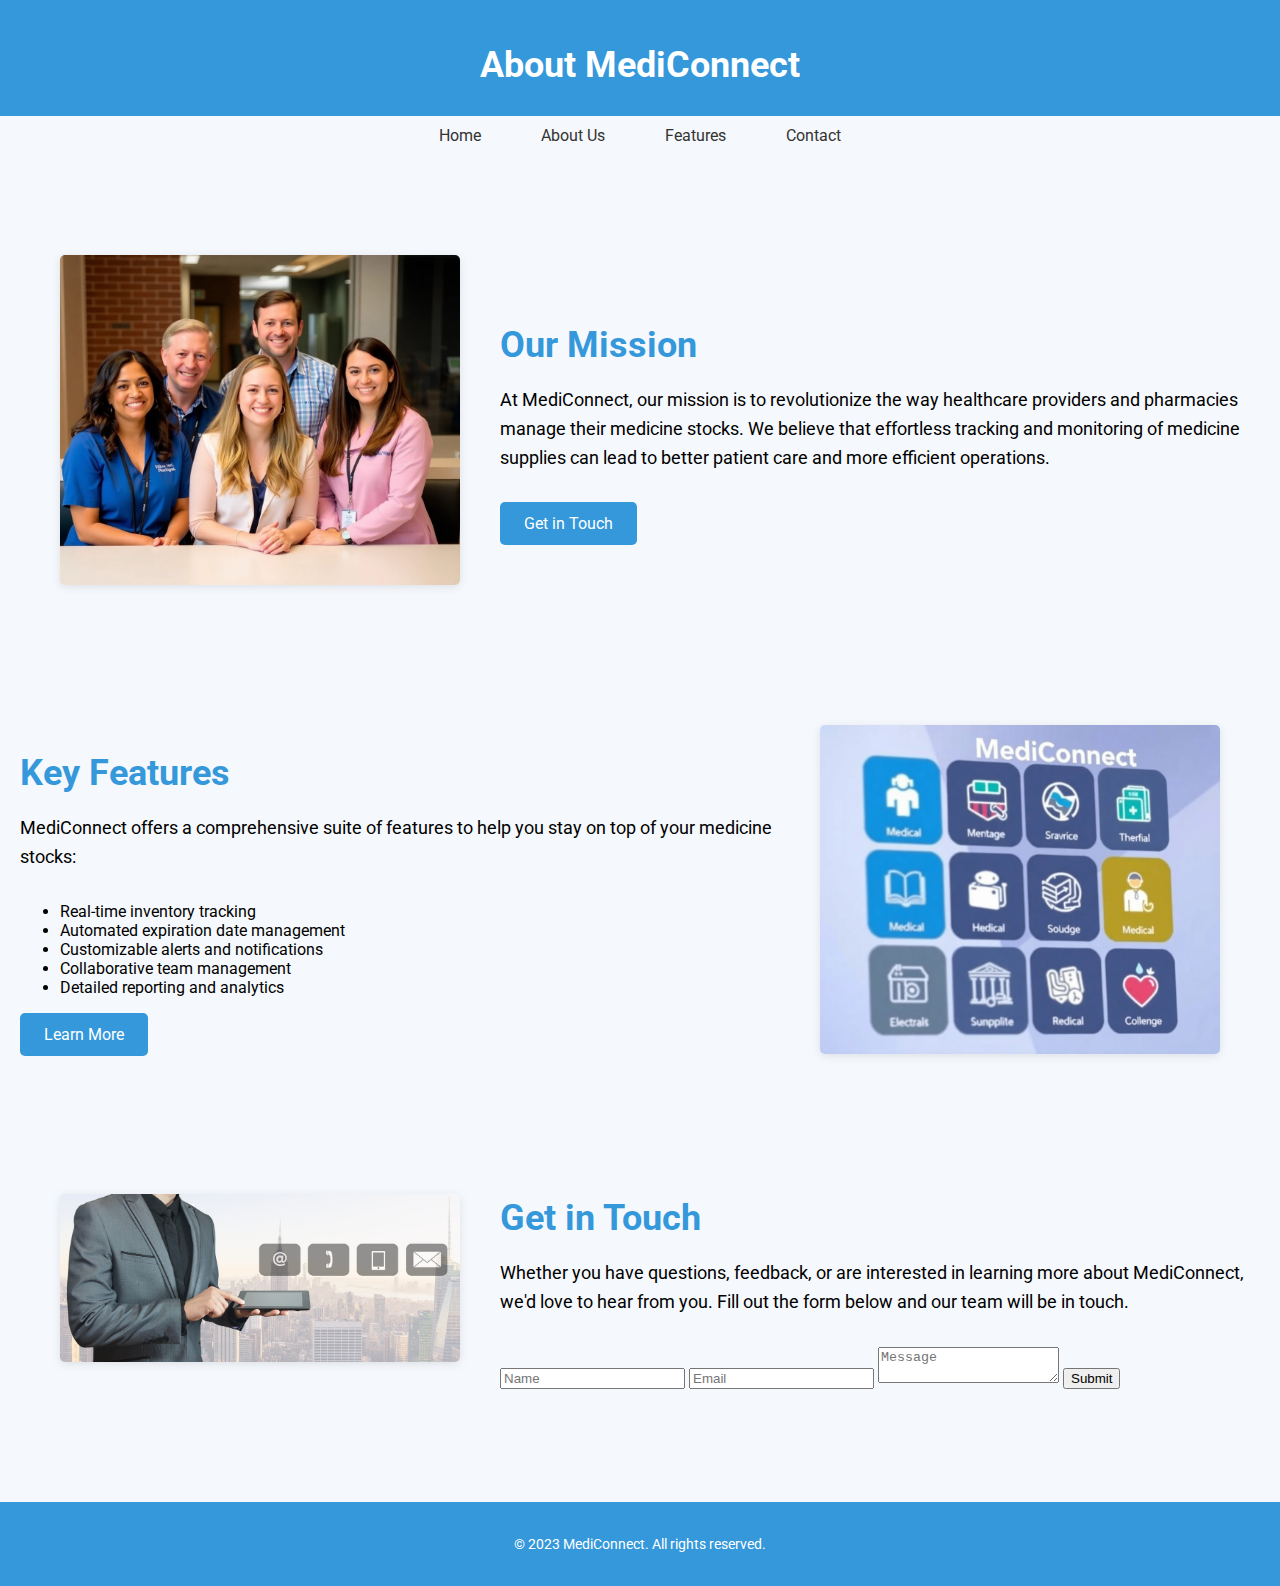
==== AboutUs.html @ a9fc573b "Fixed styles" ====
<!DOCTYPE html>
<html lang="en">
<head>
    <title>About MediConnect</title>
    <meta charset="UTF-8">
    <meta name="viewport" content="width=device-width, initial-scale=1.0">
    <link rel="stylesheet" href="https://cdnjs.cloudflare.com/ajax/libs/font-awesome/6.4.0/css/all.min.css">
    <link rel="preconnect" href="https://fonts.googleapis.com">
    <link rel="preconnect" href="https://fonts.gstatic.com" crossorigin>
    <link href="https://fonts.googleapis.com/css2?family=Roboto:wght@400;700&display=swap" rel="stylesheet">
    <link rel="stylesheet" href="css/AboutUs.css">
</head>
<body>
    <header>
      <h1>About MediConnect</h1>
    </header>
    
    <nav>
      <a href="https://mediconnect.com/">Home</a>
      <a href="#about-us">About Us</a>
      <a href="#features">Features</a>
      <a href="#contact">Contact</a>
    </nav>
    
    <main>
      <section id="about-us" class="about-section">
        <img src="static/MediConnect_Team.webp" alt="MediConnect Team">
        <div class="about-section-content">
          <h2>Our Mission</h2>
          <p>At MediConnect, our mission is to revolutionize the way healthcare providers and pharmacies manage their medicine stocks. We believe that effortless tracking and monitoring of medicine supplies can lead to better patient care and more efficient operations.</p>
          <a href="#contact">Get in Touch</a>
        </div>
      </section>
    
      <section id="features" class="about-section">
        <div class="about-section-content">
          <h2>Key Features</h2>
          <p>MediConnect offers a comprehensive suite of features to help you stay on top of your medicine stocks:  </p>
          <ul>
            <li>Real-time inventory tracking</li>
            <li>Automated expiration date management</li>
            <li>Customizable alerts and notifications</li>
            <li>Collaborative team management</li>
            <li>Detailed reporting and analytics</li>
          </ul>
          <a href="#contact">Learn More</a>
        </div>
        <img src="static/MediConnect_Features.webp" alt="MediConnect Features">
      </section>
    
      <section id="contact" class="about-section">
        <img src="static/MediConnect_Contact.png" alt="MediConnect Contact">
        <div class="about-section-content">
          <h2>Get in Touch</h2>
          <p>Whether you have questions, feedback, or are interested in learning more about MediConnect, we'd love to hear from you. Fill out the form below and our team will be in touch.</p>
          <form>
            <input type="text" placeholder="Name" required>
            <input type="email" placeholder="Email" required>
            <textarea placeholder="Message" required></textarea>
            <button type="submit">Submit</button>
          </form>
        </div>
      </section>
    </main>
    
    <footer>
      <p>&copy; 2023 MediConnect. All rights reserved.</p>
    </footer>
</body>
</html>
---- css/AboutUs.css ----
body {
    font-family: 'Roboto', sans-serif;
    margin: 0;
    padding: 0px;
    background-color: #f5f8fc;
  }
  
  header {
    background-color: #3498db;
    color: white;
    padding: 20px;
    text-align: center;
  }
  
  header h1 {
    font-size: 36px;
    margin-bottom: 10px;
  }
  
  nav {
    display: flex;
    justify-content: center;
    margin-bottom: 20px;
  }
  
  nav a {
    color: #333;
    text-decoration: none;
    padding: 10px 20px;
    margin: 0 10px;
    transition: background-color 0.3s, color 0.3s;
  }
  
  nav a:hover {
    background-color: #3498db;
    color: white;
  }
  
  main {
    padding: 40px 20px;
  }
  
  .about-section {
    display: flex;
    align-items: center;
    margin-bottom: 60px;
  }
  
  .about-section img {
    max-width: 400px;
    margin: 40px;
    border-radius: 5px;
    box-shadow: 0 2px 10px rgba(0, 0, 0, 0.1);
  }
  
  .about-section-content h2 {
    font-size: 36px;
    margin-bottom: 20px;
    color: #3498db;
  }
  
  .about-section-content p {
    font-size: 18px;
    line-height: 1.6;
    margin-bottom: 30px;
  }
  
  .about-section-content a {
    display: inline-block;
    background-color: #3498db;
    color: white;
    padding: 12px 24px;
    text-decoration: none;
    border-radius: 5px;
    font-size: 16px;
    transition: background-color 0.3s;
  }
  
  .about-section-content a:hover {
    background-color: #2980b9;
  }
  
  footer {
    background-color: #3498db;
    color: white;
    text-align: center;
    padding: 20px;
  }
  
  footer p {
    font-size: 14px;
  }
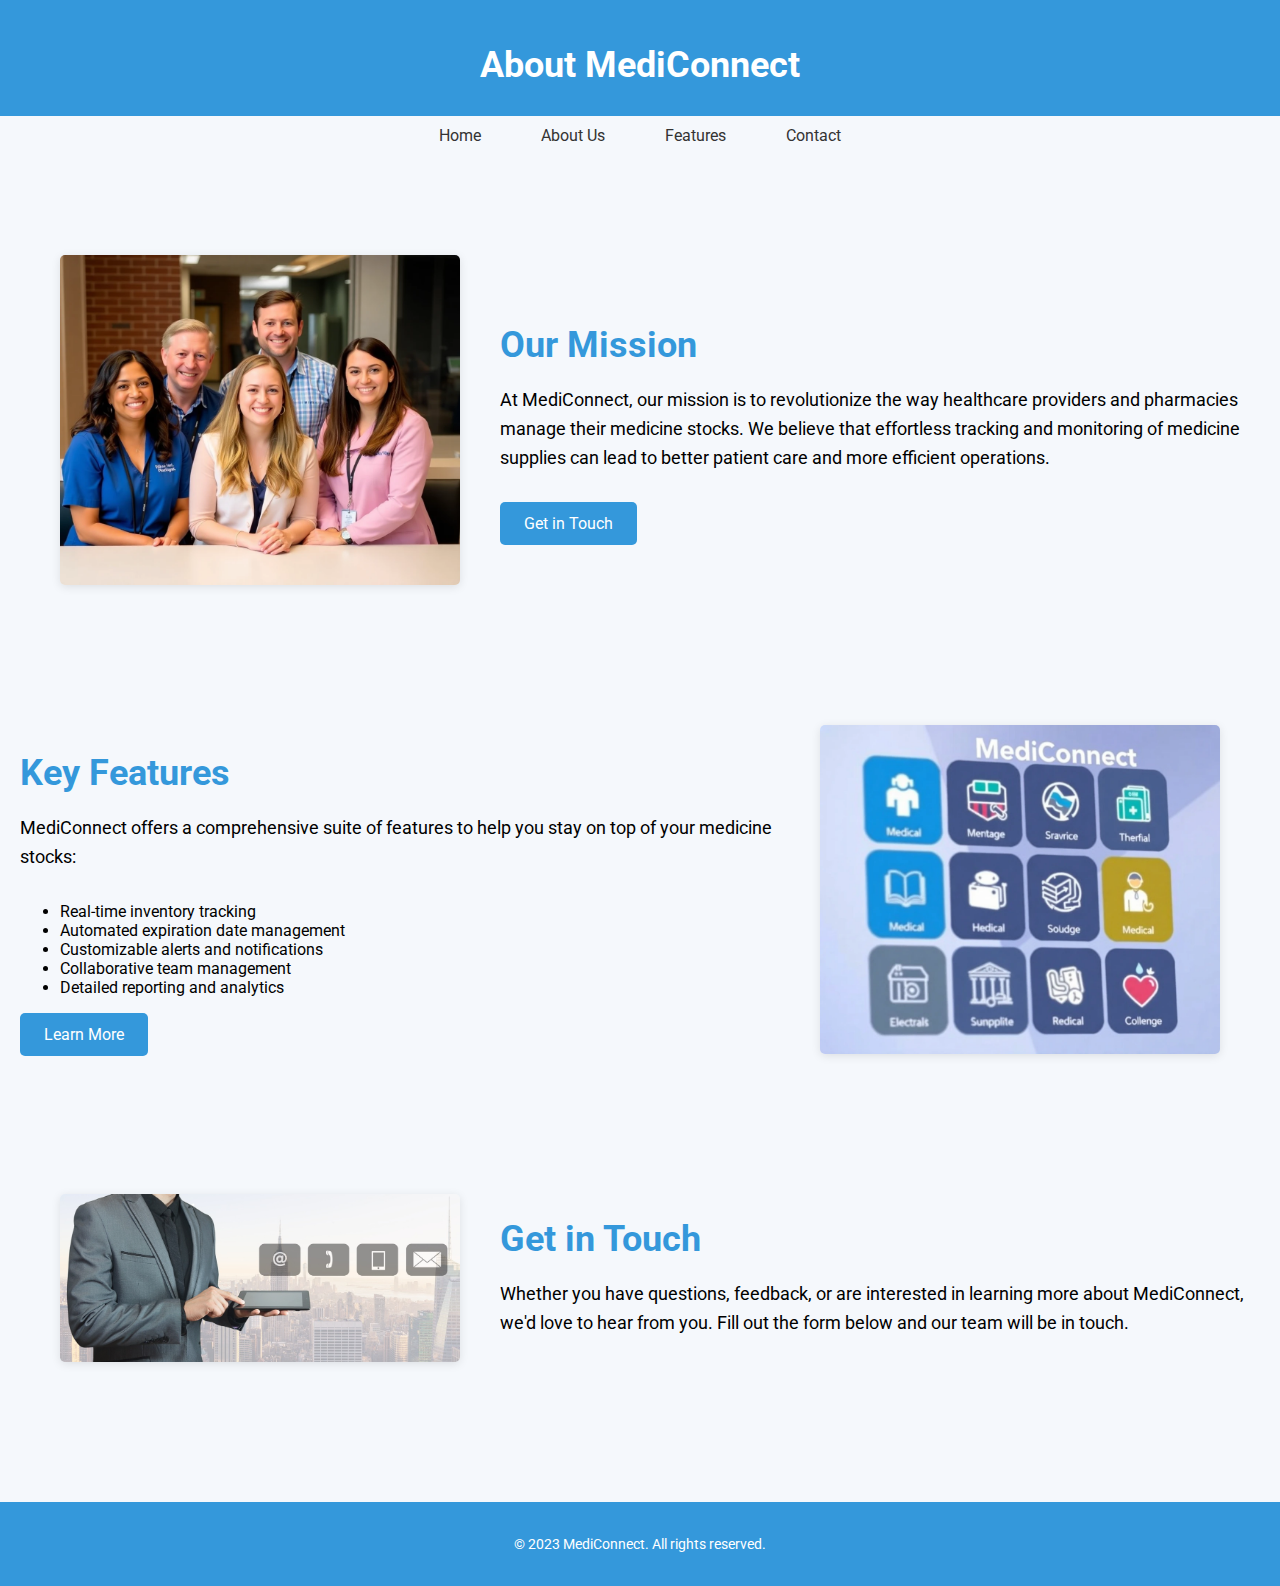
==== commit 1eff1b55: "Stabilized" ====
--- a/AboutUs.html
+++ b/AboutUs.html
@@ -16,8 +16,8 @@
     </header>
     
     <nav>
-      <a href="https://mediconnect.com/">Home</a>
-      <a href="#about-us">About Us</a>
+      <a href="Landing_Page.html">Home</a>
+      <a href="AboutUs.html">About Us</a>
       <a href="#features">Features</a>
       <a href="#contact">Contact</a>
     </nav>
@@ -53,12 +53,7 @@
         <div class="about-section-content">
           <h2>Get in Touch</h2>
           <p>Whether you have questions, feedback, or are interested in learning more about MediConnect, we'd love to hear from you. Fill out the form below and our team will be in touch.</p>
-          <form>
-            <input type="text" placeholder="Name" required>
-            <input type="email" placeholder="Email" required>
-            <textarea placeholder="Message" required></textarea>
-            <button type="submit">Submit</button>
-          </form>
+          
         </div>
       </section>
     </main>
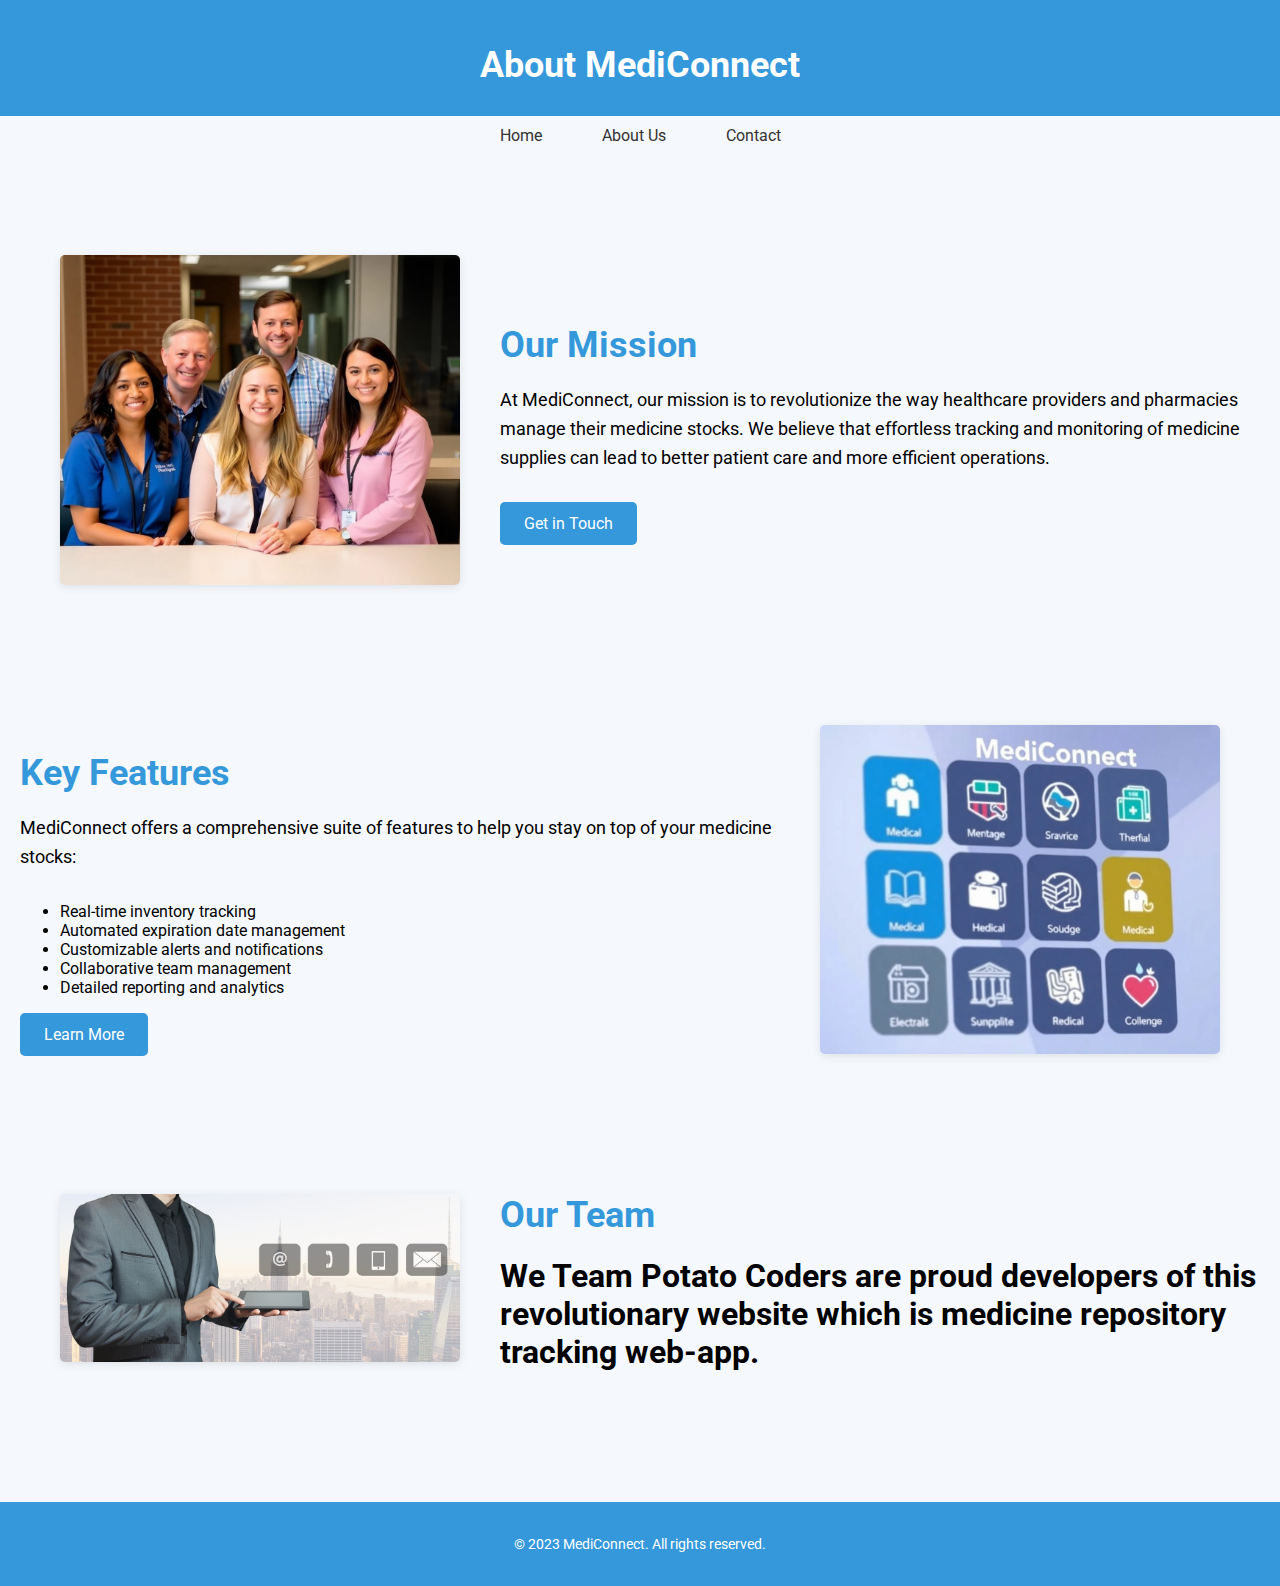
==== commit 68a91239: "refined landing page" ====
--- a/AboutUs.html
+++ b/AboutUs.html
@@ -18,7 +18,7 @@
     <nav>
       <a href="Landing_Page.html">Home</a>
       <a href="AboutUs.html">About Us</a>
-      <a href="#features">Features</a>
+      <!-- <a href="#features">Features</a> -->
       <a href="#contact">Contact</a>
     </nav>
     
@@ -51,8 +51,9 @@
       <section id="contact" class="about-section">
         <img src="static/MediConnect_Contact.png" alt="MediConnect Contact">
         <div class="about-section-content">
-          <h2>Get in Touch</h2>
-          <p>Whether you have questions, feedback, or are interested in learning more about MediConnect, we'd love to hear from you. Fill out the form below and our team will be in touch.</p>
+          <h2>Our Team</h2>
+          <h1>We Team Potato Coders
+          are proud developers of this revolutionary website which is medicine repository tracking web-app.</h1>
           
         </div>
       </section>
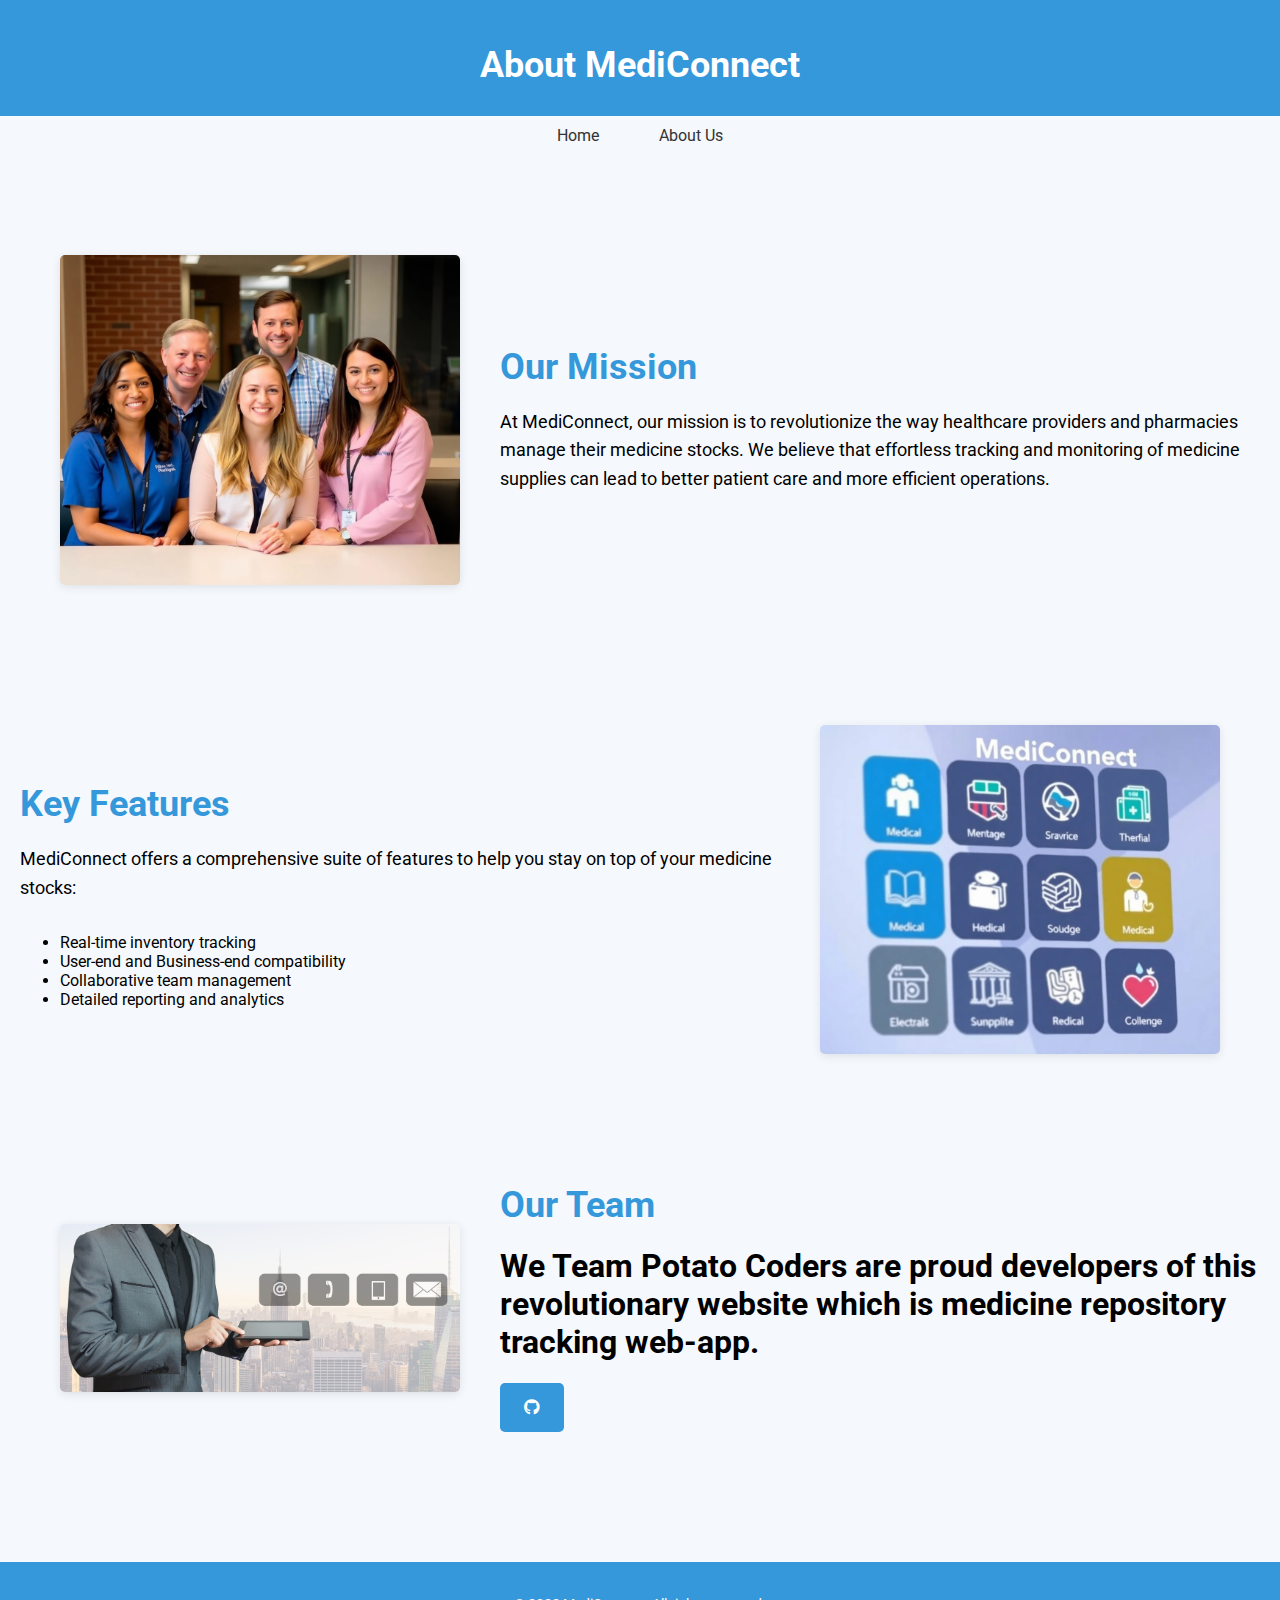
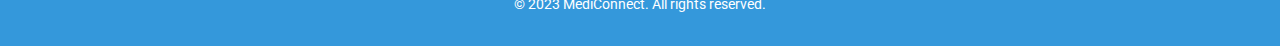
==== commit e2065a6d: "necessary changes" ====
--- a/AboutUs.html
+++ b/AboutUs.html
@@ -19,7 +19,7 @@
       <a href="Landing_Page.html">Home</a>
       <a href="AboutUs.html">About Us</a>
       <!-- <a href="#features">Features</a> -->
-      <a href="#contact">Contact</a>
+      <!-- <a href="#contact">Contact</a> -->
     </nav>
     
     <main>
@@ -28,7 +28,7 @@
         <div class="about-section-content">
           <h2>Our Mission</h2>
           <p>At MediConnect, our mission is to revolutionize the way healthcare providers and pharmacies manage their medicine stocks. We believe that effortless tracking and monitoring of medicine supplies can lead to better patient care and more efficient operations.</p>
-          <a href="#contact">Get in Touch</a>
+          <!-- <a href="#contact">Get in Touch</a> -->
         </div>
       </section>
     
@@ -38,12 +38,13 @@
           <p>MediConnect offers a comprehensive suite of features to help you stay on top of your medicine stocks:  </p>
           <ul>
             <li>Real-time inventory tracking</li>
-            <li>Automated expiration date management</li>
-            <li>Customizable alerts and notifications</li>
+            <!-- <li>Automated expiration date management</li>
+            <li>Customizable alerts and notifications</li> -->
+            <li>User-end and Business-end compatibility</li>
             <li>Collaborative team management</li>
             <li>Detailed reporting and analytics</li>
           </ul>
-          <a href="#contact">Learn More</a>
+          <!-- <a href="#contact">Learn More</a> -->
         </div>
         <img src="static/MediConnect_Features.webp" alt="MediConnect Features">
       </section>
@@ -53,7 +54,11 @@
         <div class="about-section-content">
           <h2>Our Team</h2>
           <h1>We Team Potato Coders
-          are proud developers of this revolutionary website which is medicine repository tracking web-app.</h1>
+          are proud developers of this revolutionary website which is medicine repository tracking web-app.
+        </h1>
+        <p>
+          <a href="https://github.com/TechShreyash/MediConnectBackend" target="_blank"><i class="fab fa-github"></i></a>
+        </p>
           
         </div>
       </section>
@@ -64,3 +69,4 @@
     </footer>
 </body>
 </html>
+          
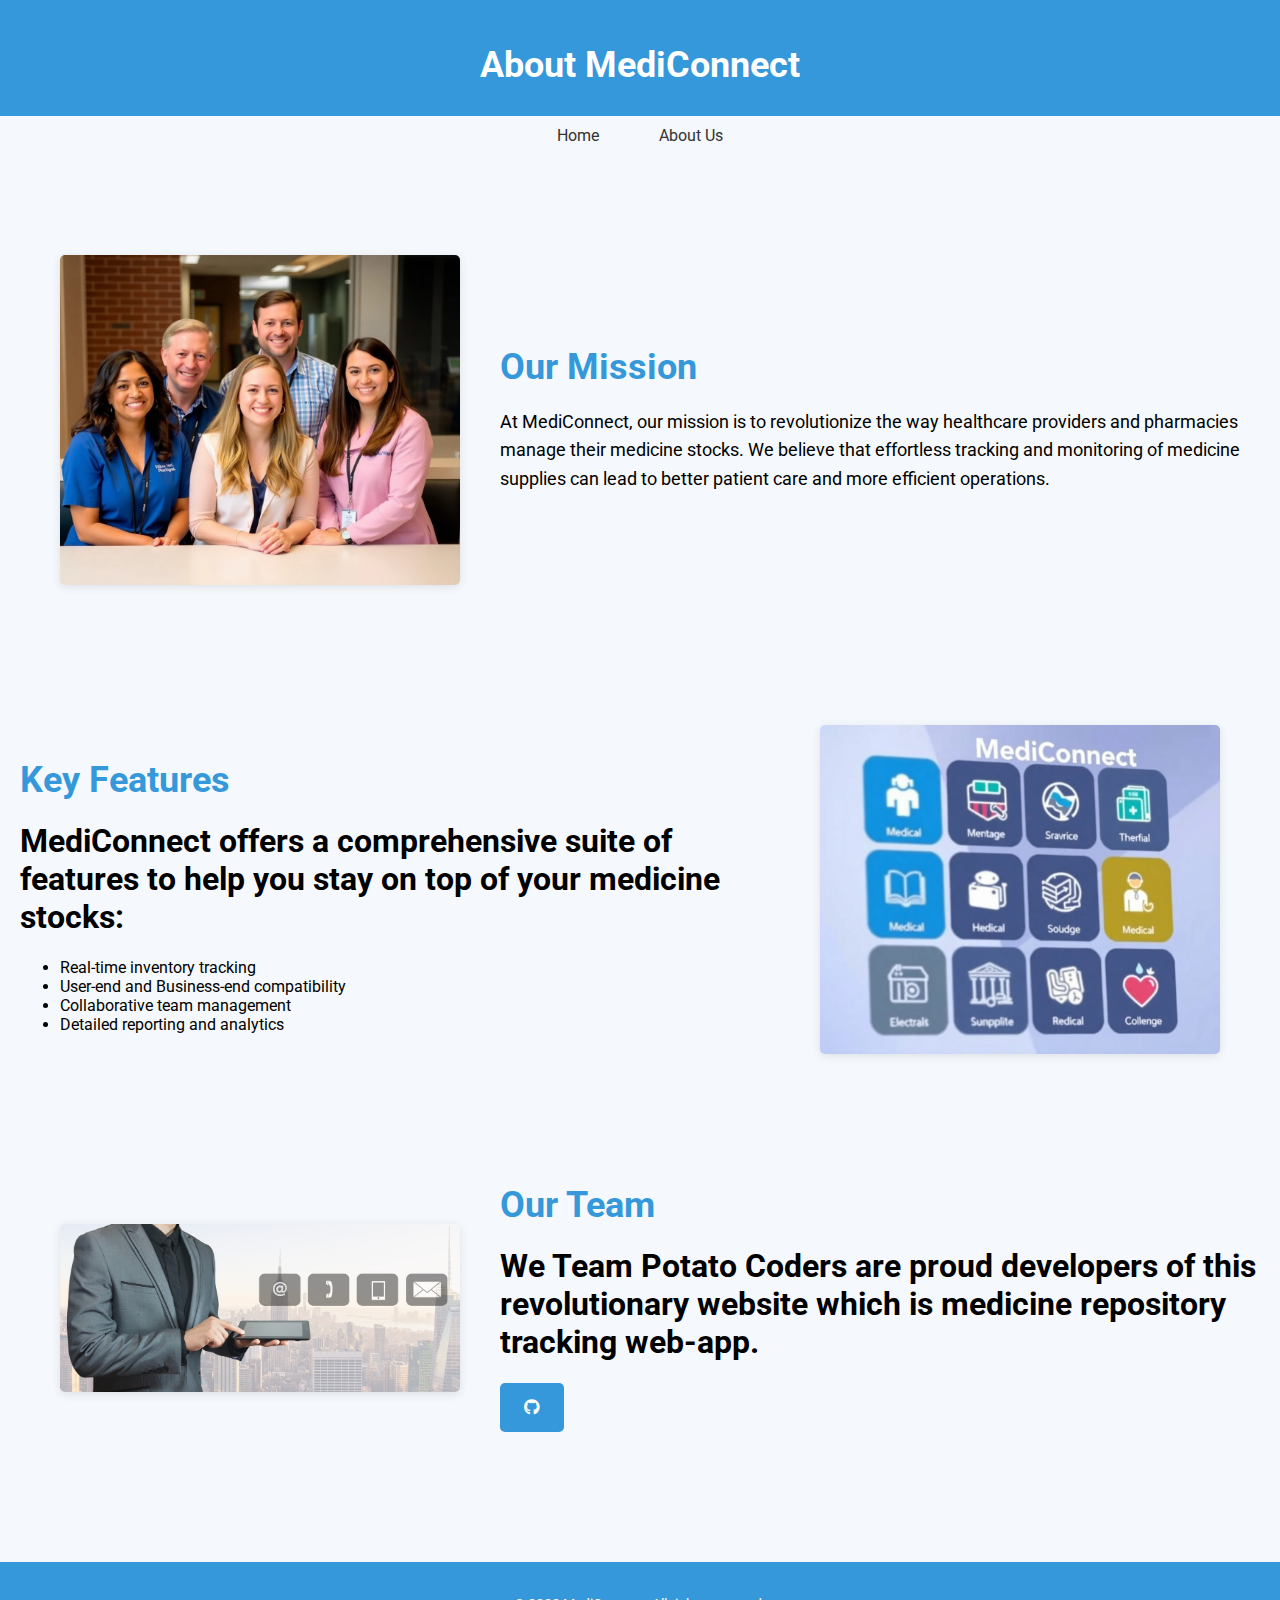
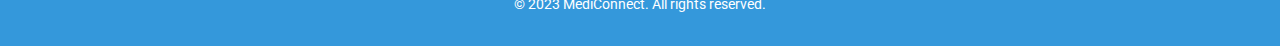
==== commit 6cbfbfe4: "fix" ====
--- a/AboutUs.html
+++ b/AboutUs.html
@@ -35,7 +35,8 @@
       <section id="features" class="about-section">
         <div class="about-section-content">
           <h2>Key Features</h2>
-          <p>MediConnect offers a comprehensive suite of features to help you stay on top of your medicine stocks:  </p>
+          <h1>MediConnect offers a comprehensive suite of features to help you stay on top of your medicine stocks:  </h1>
+          
           <ul>
             <li>Real-time inventory tracking</li>
             <!-- <li>Automated expiration date management</li>
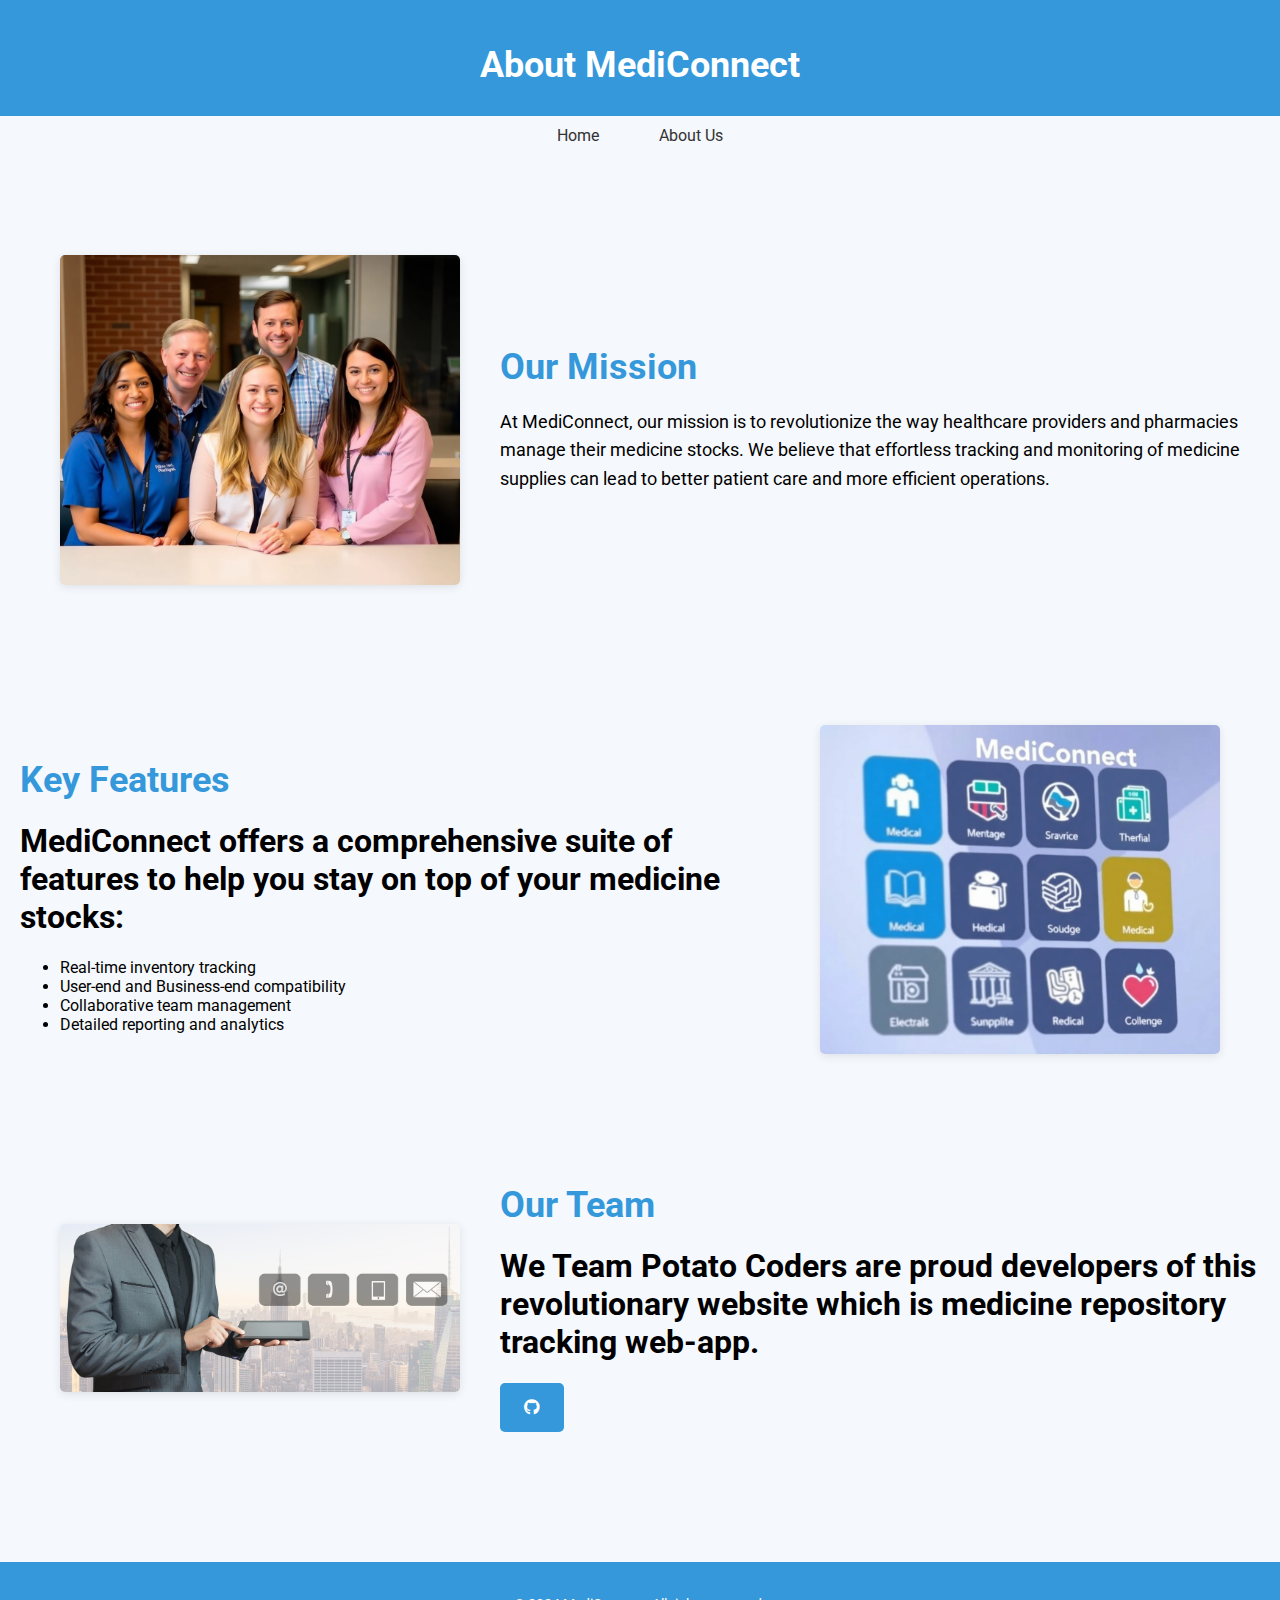
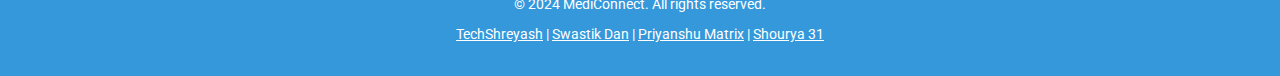
==== commit 0bd7a7cb: "Footer and Styling" ====
--- a/AboutUs.html
+++ b/AboutUs.html
@@ -16,7 +16,7 @@
     </header>
     
     <nav>
-      <a href="Landing_Page.html">Home</a>
+      <a href="index.html">Home</a>
       <a href="AboutUs.html">About Us</a>
       <!-- <a href="#features">Features</a> -->
       <!-- <a href="#contact">Contact</a> -->
@@ -66,8 +66,14 @@
     </main>
     
     <footer>
-      <p>&copy; 2023 MediConnect. All rights reserved.</p>
-    </footer>
+      <p>&copy; 2024 MediConnect. All rights reserved.</p>
+      <p>
+          <a href="https://github.com/TechShreyash" target="_blank" style="color: white;">TechShreyash</a> |
+          <a href="https://github.com/swastikd16" target="_blank" style="color: white;">Swastik Dan</a> |
+          <a href="https://github.com/priyanshu-matrix" target="_blank" style="color: white;">Priyanshu Matrix</a> |
+          <a href="https://github.com/Shourya-31" target="_blank" style="color: white;">Shourya 31</a>
+      </p>
+  </footer>
 </body>
 </html>
           
